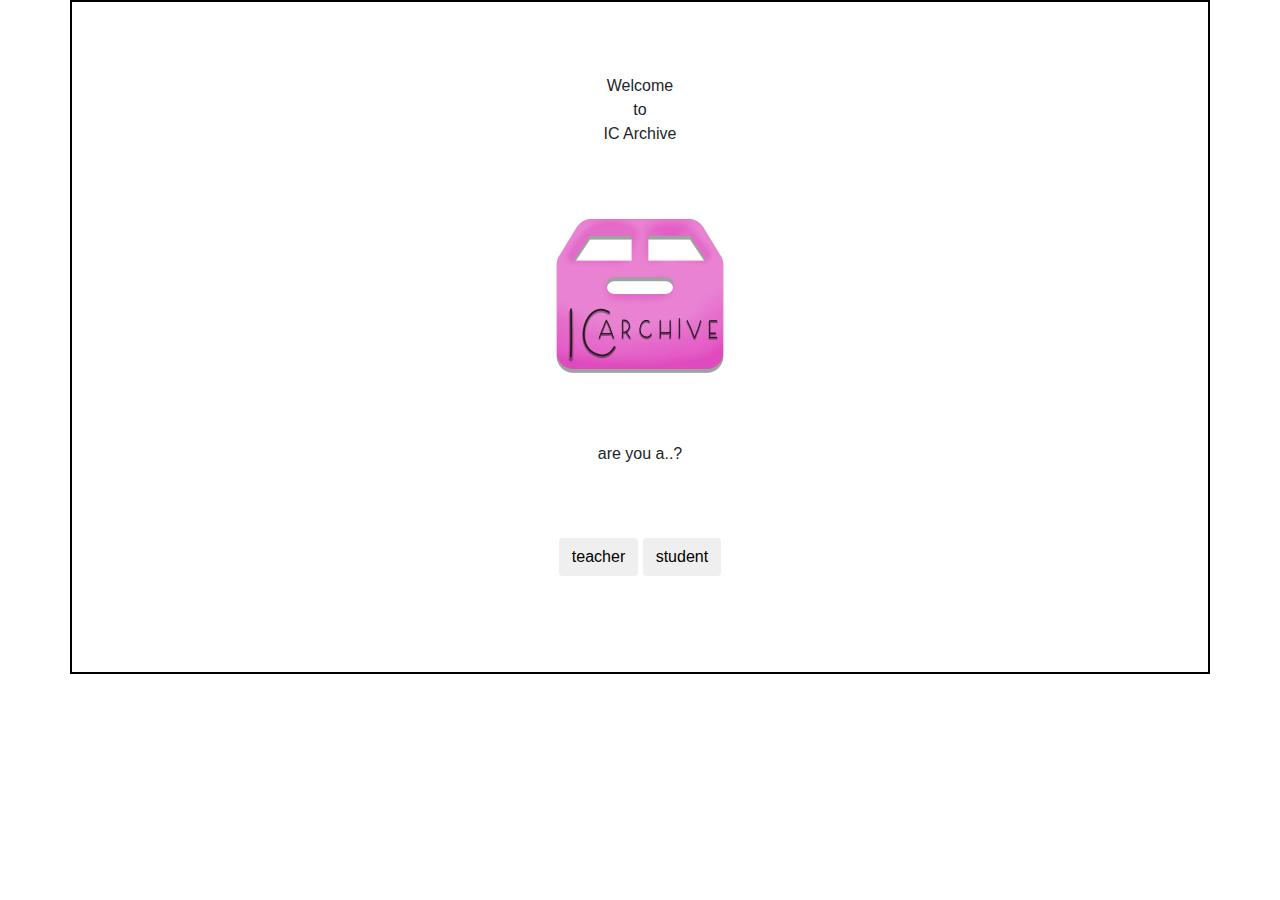
==== index.html @ 15383e1d "plese work" ====
<!DOCTYPE html>
<html lang="en">
<head>
	<meta charset="UTF-8">
	<title>Welcome</title>
	<link rel="stylesheet" href="css/bootstrap.min.css">
	<link rel="stylesheet" href="css/style.css">
</head>
<body>
	<div class="container">
		 <div class="row">
		 	<div class="col-xs-12">
		 			<br><br><br>
		 			Welcome<br>to<br>
		 			IC Archive
		 			<br><br><br>
					<img src="images/logo.png" class="logo" style="height: 	200px; width: 200px">
					<br><br><br>
						are you a..?
					<br><br><br><br>
					<input type="button" class="btn" value="teacher"/>
					<input type="button" class="btn" value="student"/>
					<br><br><br><br><br>
		 	
		 	</div>

		 </div>
		<!-- <div class="mobile">
			<br><br><br>
			<p class="title">Welcome<br>to<br>IC Archive</p>
			<br><br><br>
			<img src="images/logo.png" class="logo">
			<br><br><br>
			<p class="sub">
				are you a..?
			</p><br><br>
				<input type="button" class="btn" value="teacher"/>
				<input type="button" class="btn" value="student"/>
			<br><br><br>
		</div> -->
	</div>
</body>
</html>
---- css/style.css ----
.container{
	text-align: center;
	border: 2px solid black;
}

.col-xs-12{
	margin: 0 auto;
}
/*.mobile{
	margin: 3px 50px 3px;
	background-color: #ffffff;
	outline: 3px solid black;
	padding: 25px;
	position: static;
	width: 600px;
}

.title{
	text-align: center;
	font-size: 30px;
	font-family: Segoe UI;
	color: #808080;
}
.sub{
	text-align: center;
	font-size: 20px;
	font-family: Segoe UI;
	color: #808080;
}

.logo{
	height: 150px;
	width: 150px;
	display: block;
    margin: 0 auto;
}

.btn{
	margin-left: 70px;
	width: 150px;
	font-family: Segoe UI;
	color: white;
	background-color: #999999;
	box-shadow: 3px 3px grey;
	cursor: pointer;
}*/
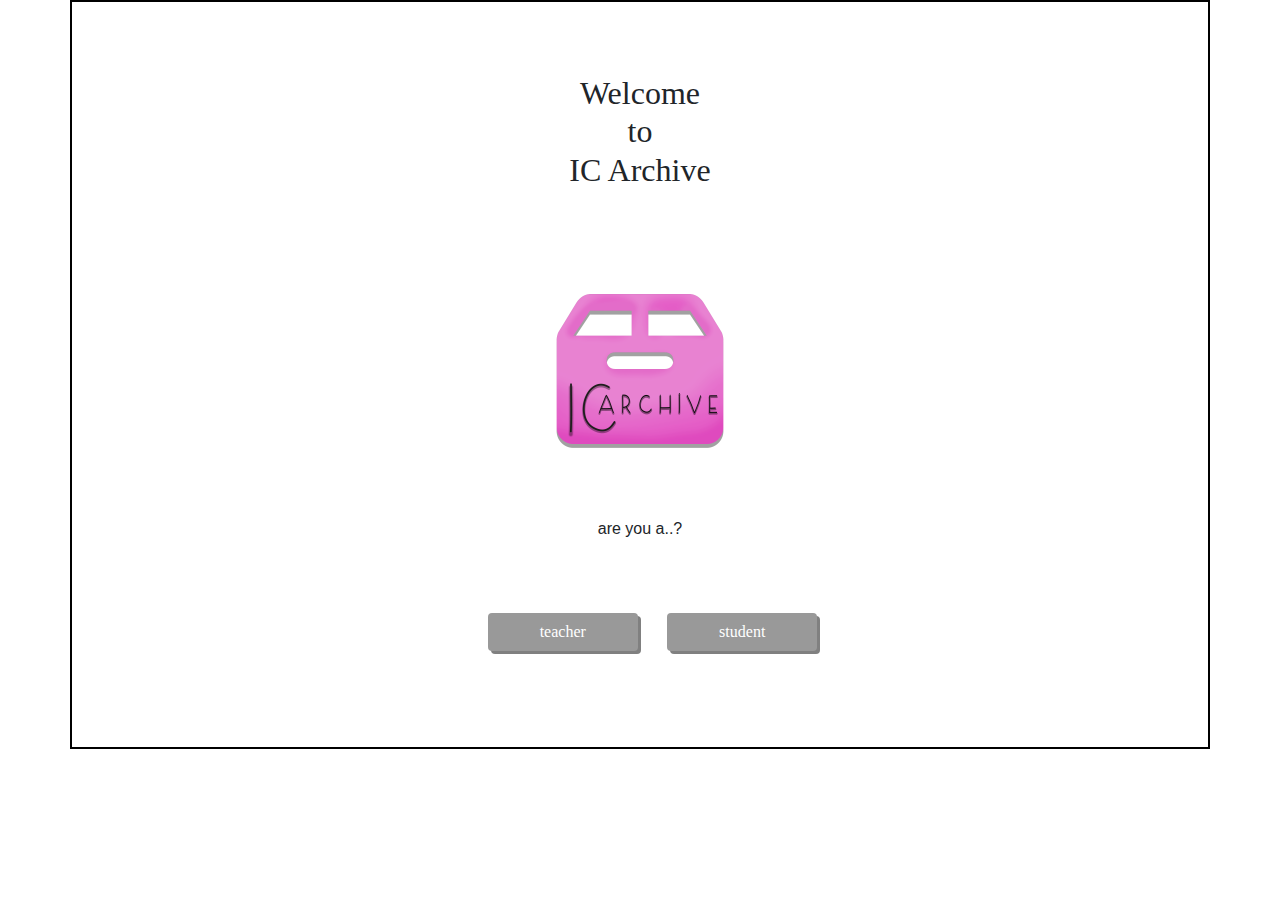
==== commit 72790401: "minor changes" ====
--- a/index.html
+++ b/index.html
@@ -11,8 +11,8 @@
 		 <div class="row">
 		 	<div class="col-xs-12">
 		 			<br><br><br>
-		 			Welcome<br>to<br>
-		 			IC Archive
+		 			<h2>Welcome<br>to<br>
+		 			IC Archive</h2>
 		 			<br><br><br>
 					<img src="images/logo.png" class="logo" style="height: 	200px; width: 200px">
 					<br><br><br>
--- a/css/style.css
+++ b/css/style.css
@@ -6,6 +6,10 @@
 
 .col-xs-12{
 	margin: 0 auto;
+}
+
+h2{
+	font-family: Segoe UI;
 }
 /*.mobile{
 	margin: 3px 50px 3px;
@@ -36,14 +40,15 @@
     margin: 0 auto;
 }
 
+
+}*/
+
+
 .btn{
-	margin-left: 70px;
+	margin-left: 25px;
 	width: 150px;
 	font-family: Segoe UI;
 	color: white;
 	background-color: #999999;
 	box-shadow: 3px 3px grey;
-	cursor: pointer;
-}*/
-
-
+	cursor: pointer;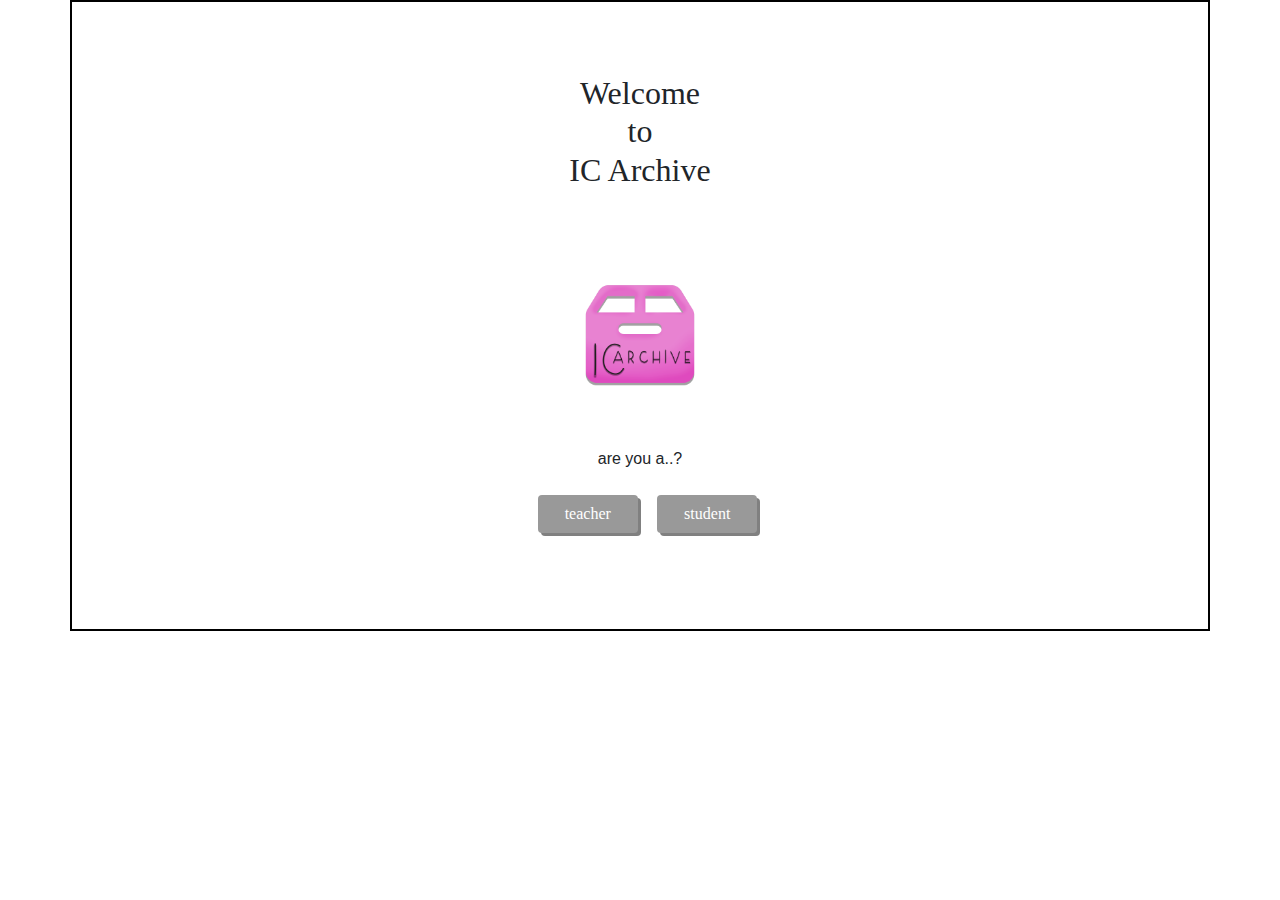
==== commit 779485e8: "minorrr chengess" ====
--- a/index.html
+++ b/index.html
@@ -14,10 +14,10 @@
 		 			<h2>Welcome<br>to<br>
 		 			IC Archive</h2>
 		 			<br><br><br>
-					<img src="images/logo.png" class="logo" style="height: 	200px; width: 200px">
+					<img src="images/logo.png" class="logo" style="height: 	130px; width: 130px">
 					<br><br><br>
 						are you a..?
-					<br><br><br><br>
+					<br><br>
 					<input type="button" class="btn" value="teacher"/>
 					<input type="button" class="btn" value="student"/>
 					<br><br><br><br><br>
--- a/css/style.css
+++ b/css/style.css
@@ -45,8 +45,8 @@
 
 
 .btn{
-	margin-left: 25px;
-	width: 150px;
+	margin-left:15px;
+	width: 100px;
 	font-family: Segoe UI;
 	color: white;
 	background-color: #999999;
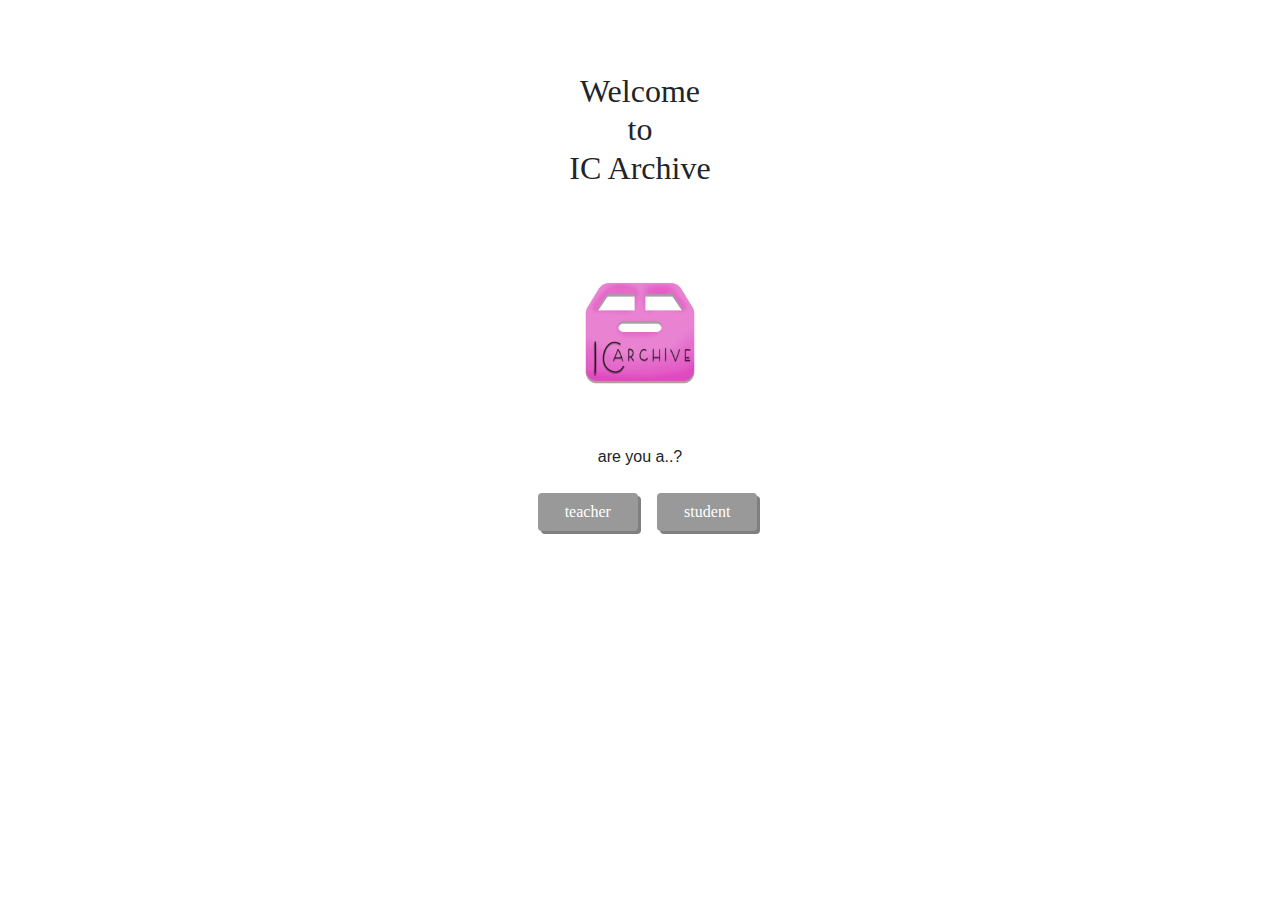
==== commit ce01db0b: "ps: index (student button) link to search" ====
--- a/index.html
+++ b/index.html
@@ -19,7 +19,7 @@
 						are you a..?
 					<br><br>
 					<input type="button" class="btn" value="teacher"/>
-					<input type="button" class="btn" value="student"/>
+					<input type="button" class="btn" value="student" onclick="window.location.href='search.html'"/>
 					<br><br><br><br><br>
 		 	
 		 	</div>
--- a/css/style.css
+++ b/css/style.css
@@ -1,7 +1,7 @@
 
 .container{
 	text-align: center;
-	border: 2px solid black;
+	
 }
 
 .col-xs-12{
@@ -43,7 +43,6 @@
 
 }*/
 
-
 .btn{
 	margin-left:15px;
 	width: 100px;
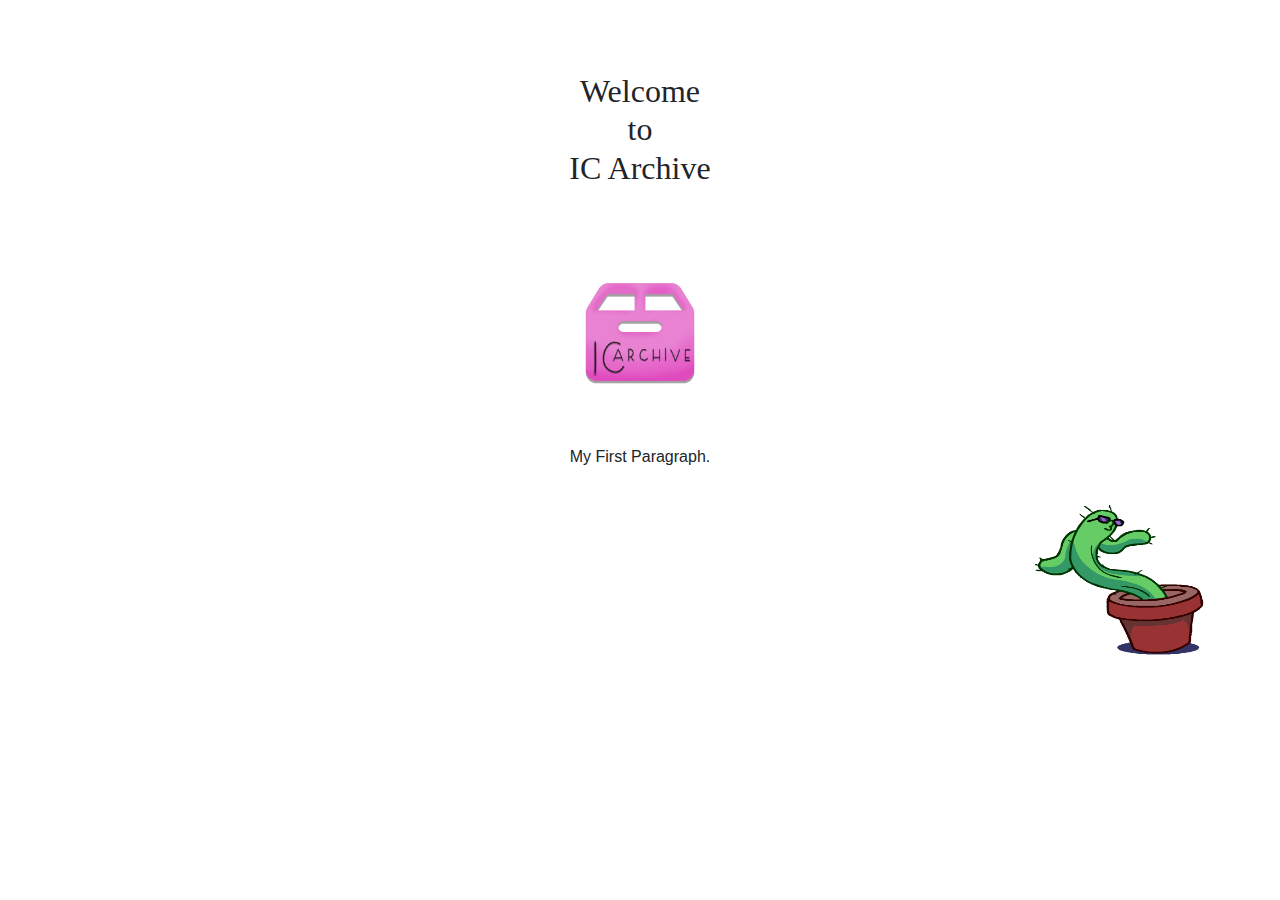
==== commit 3f1a8bcc: "changes has been committed" ====
--- a/index.html
+++ b/index.html
@@ -6,7 +6,7 @@
 	<link rel="stylesheet" href="css/bootstrap.min.css">
 	<link rel="stylesheet" href="css/style.css">
 </head>
-<body>
+<body onload="myFunction()">
 	<div class="container">
 		 <div class="row">
 		 	<div class="col-xs-12">
@@ -16,13 +16,29 @@
 		 			<br><br><br>
 					<img src="images/logo.png" class="logo" style="height: 	130px; width: 130px">
 					<br><br><br>
-						are you a..?
-					<br><br>
-					<input type="button" class="btn" value="teacher"/>
-					<input type="button" class="btn" value="student" onclick="window.location.href='search.html'"/>
-					<br><br><br><br><br>
+					
+			<p>My First Paragraph.</p>
+
+			<p id="demo"></p>
+
 		 	
 		 	</div>
+
+		 	<script>	
+		 		
+
+					function myFunction() {
+					setTimeout(function(){window.location.href='search.html'},5000);
+
+					document.getElementById("demo");
+				    var x = document.createElement("IMG");
+				    x.setAttribute("src", "images/cactus.gif");
+				    x.setAttribute("width", "260");
+				    x.setAttribute("height", "180");
+				    x.style.cssFloat='right';
+				    // x.setAttribute("alt", "The Pulpit Rock");
+				     document.body.appendChild(x);}
+				</script>
 
 		 </div>
 		<!-- <div class="mobile">
--- a/css/style.css
+++ b/css/style.css
@@ -6,6 +6,7 @@
 
 .col-xs-12{
 	margin: 0 auto;
+	
 }
 
 h2{
@@ -50,4 +51,16 @@
 	color: white;
 	background-color: #999999;
 	box-shadow: 3px 3px grey;
-	cursor: pointer;+	cursor: pointer;
+}
+
+.btn1{
+	color: white;
+	background-color: #FECCCD;
+	width: 100px;
+	height: 40px;
+	font-size: 15px;
+	box-shadow: 3px 3px 3px grey;
+	border-radius: 10%;
+	cursor: pointer;
+}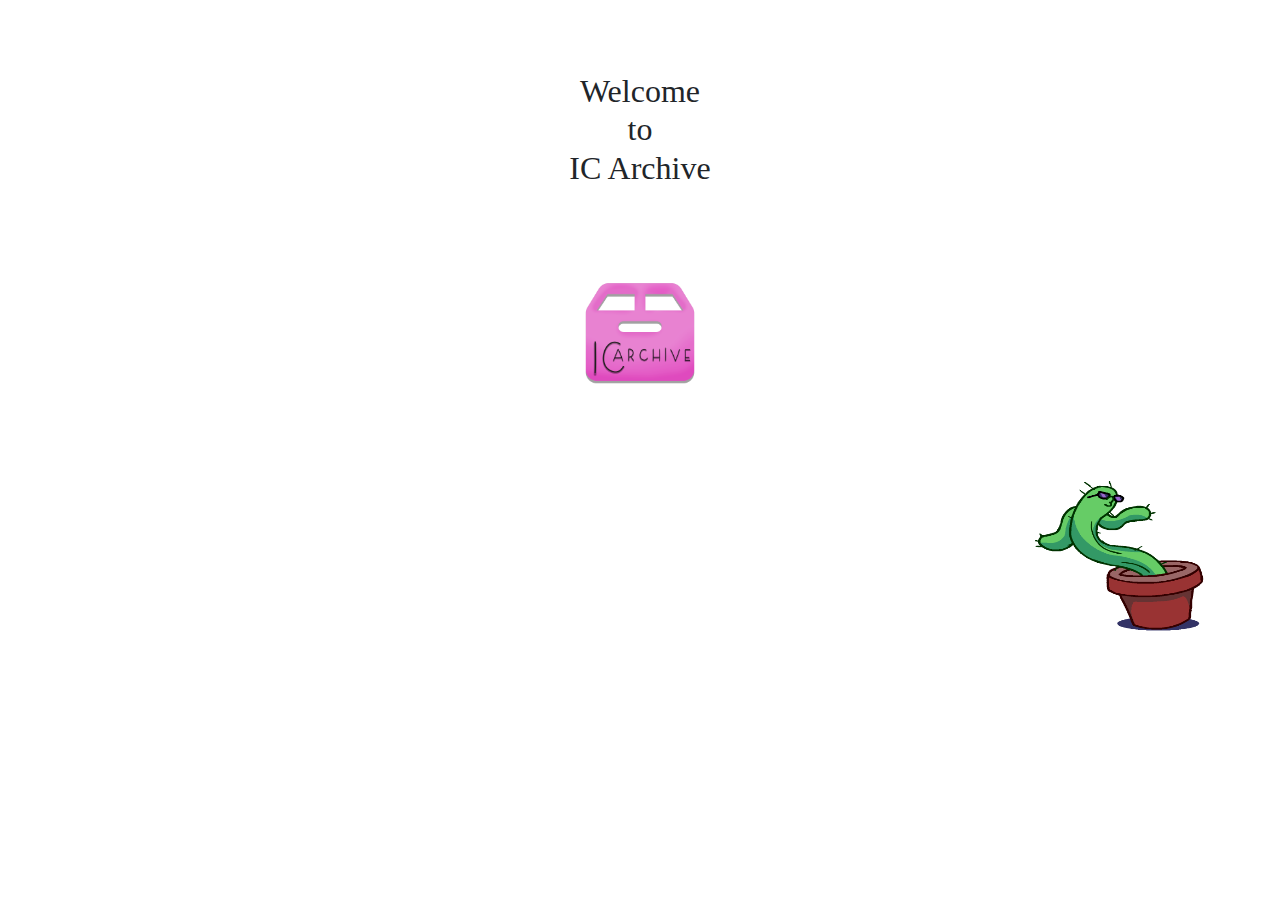
==== commit 0e39129e: "modified index and seacrh, deleted login and register files" ====
--- a/index.html
+++ b/index.html
@@ -17,7 +17,7 @@
 					<img src="images/logo.png" class="logo" style="height: 	130px; width: 130px">
 					<br><br><br>
 					
-			<p>My First Paragraph.</p>
+			<!-- <p>My First Paragraph.</p> -->
 
 			<p id="demo"></p>
 
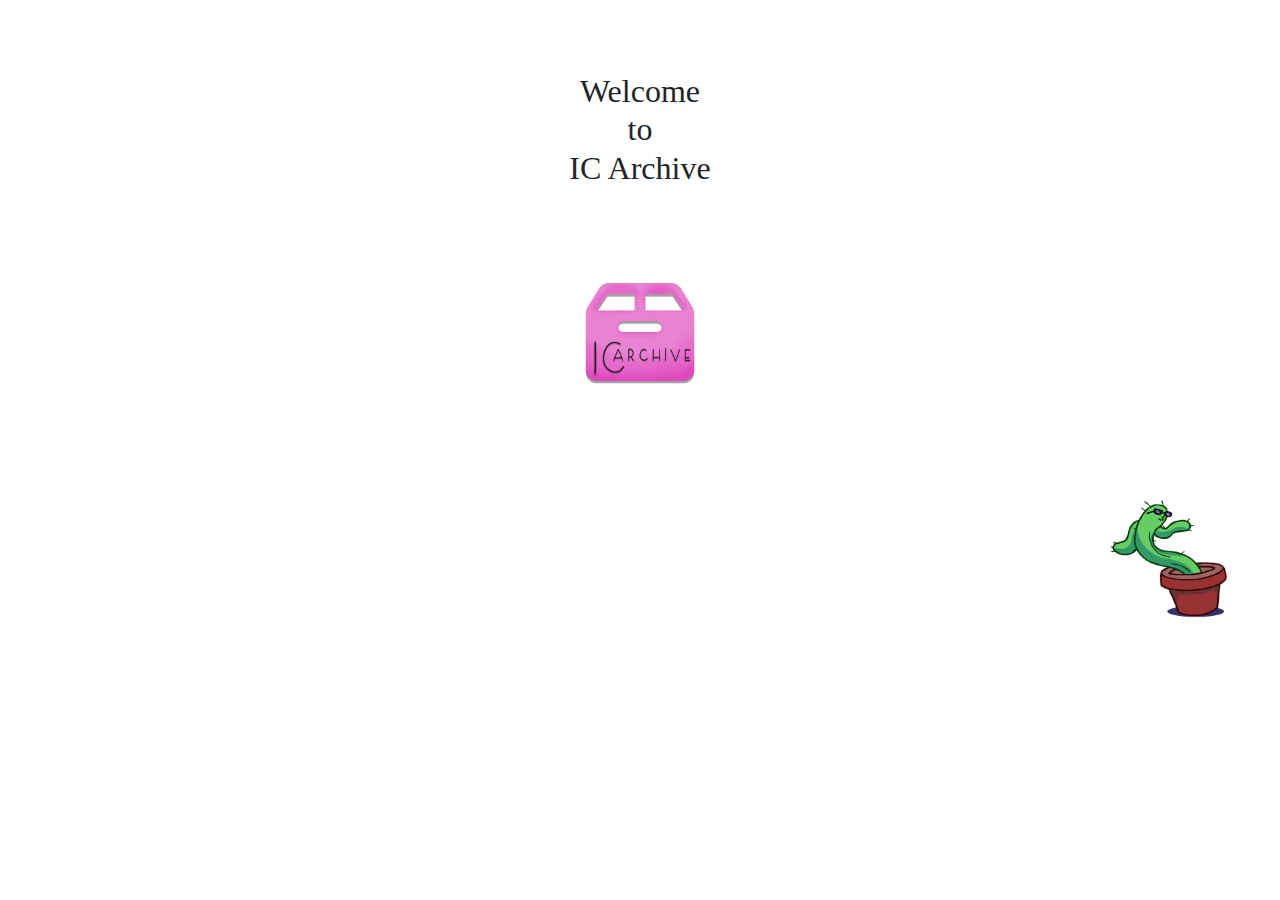
==== commit 9d01ac35: "Gamay rjudg adjust pramiss" ====
--- a/index.html
+++ b/index.html
@@ -15,13 +15,11 @@
 		 			IC Archive</h2>
 		 			<br><br><br>
 					<img src="images/logo.png" class="logo" style="height: 	130px; width: 130px">
-					<br><br><br>
+					<br><br><br><br>
 					
 			<!-- <p>My First Paragraph.</p> -->
 
 			<p id="demo"></p>
-
-		 	
 		 	</div>
 
 		 	<script>	
@@ -33,8 +31,8 @@
 					document.getElementById("demo");
 				    var x = document.createElement("IMG");
 				    x.setAttribute("src", "images/cactus.gif");
-				    x.setAttribute("width", "260");
-				    x.setAttribute("height", "180");
+				    x.setAttribute("width", "180");
+				    x.setAttribute("height", "140");
 				    x.style.cssFloat='right';
 				    // x.setAttribute("alt", "The Pulpit Rock");
 				     document.body.appendChild(x);}
